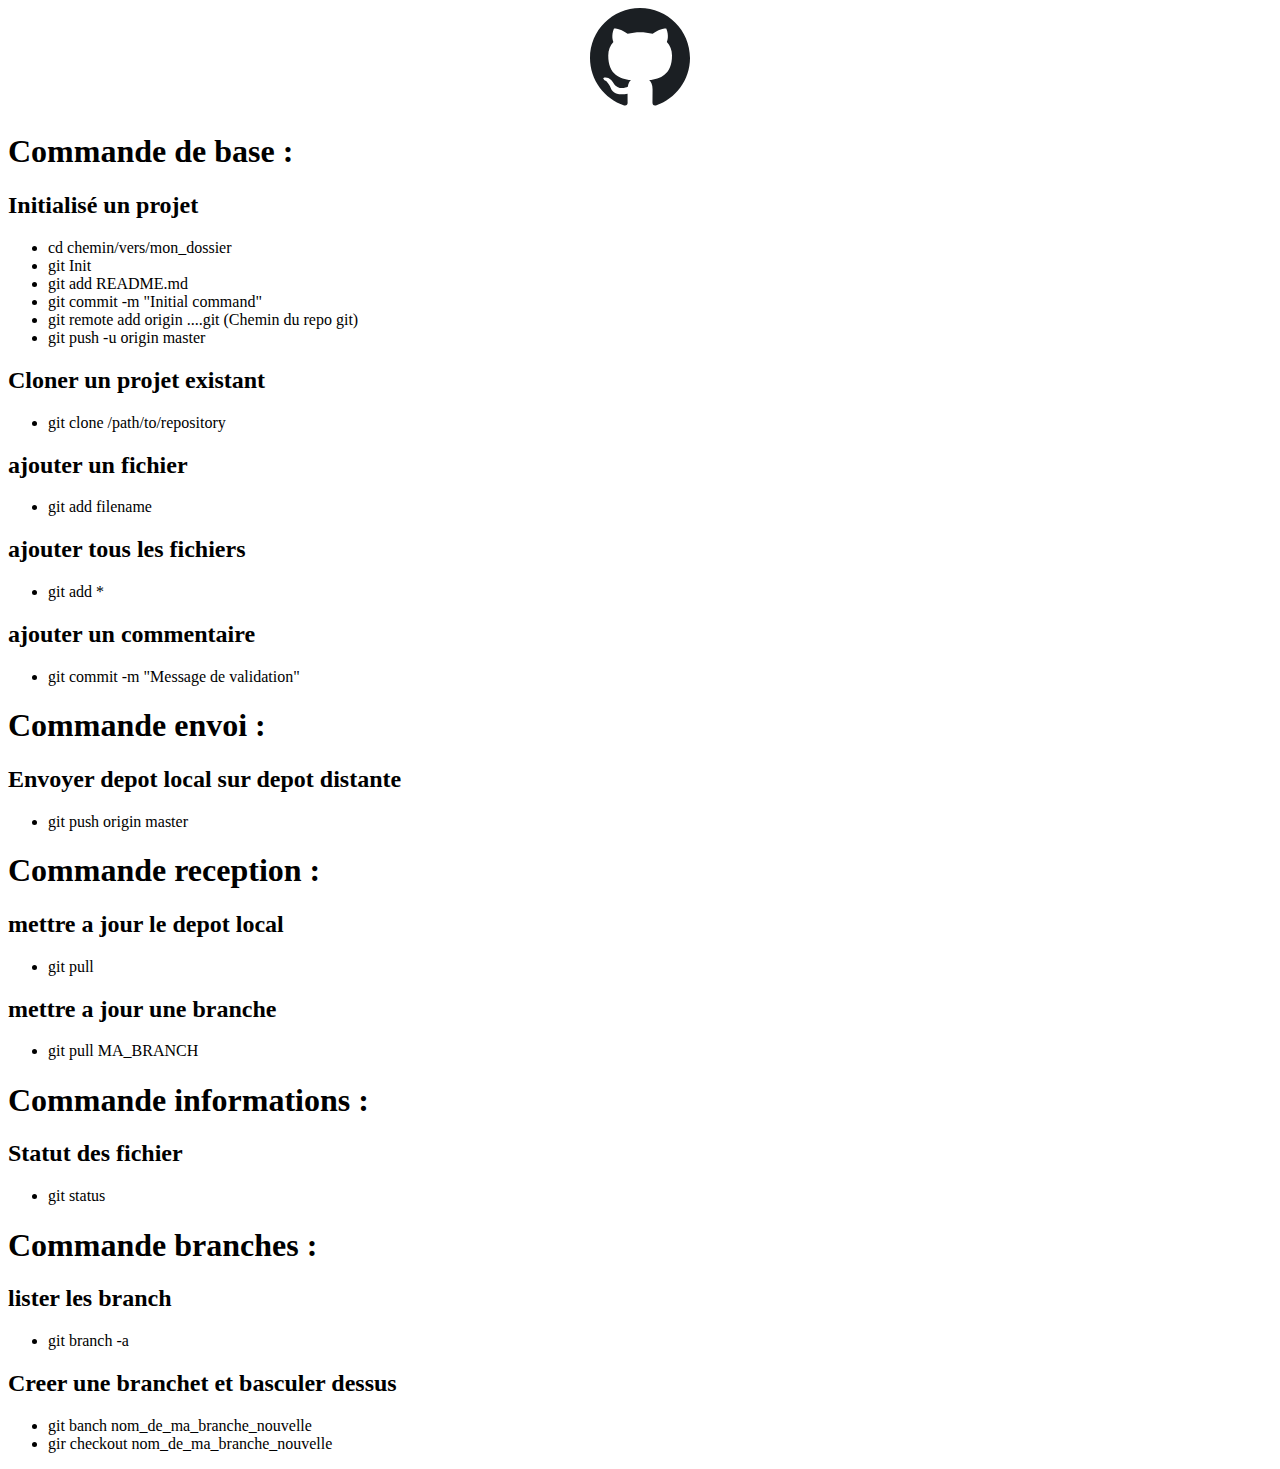
==== github.html @ a1021bde "Ajout de la page github.html" ====
<!DOCTYPE html>
<html>
	<head>
		<!-- En-tete de la page -->
		<meta charsert="utf-8 /">
		<link rel="stylesheet" href="style.css" />
		<title>Github</title>
    <div class="logo">
      <image src=images/github.svg height="100">
    </div>
	<head/>
  <body>
    <!-- Commande  de base de git hub -->
    <h1> Commande de base : </h1>

        <h2> Initialisé un projet </h2>
          <ul>
            <li>cd chemin/vers/mon_dossier</li>
            <li>  git Init</li>
            <li>  git add README.md</li>
            <li>  git commit -m "Initial command"</li>
            <li>  git remote add origin ....git (Chemin du repo git)</li>
            <li> git push -u origin master</li>
          </ul>
        <h2> Cloner un projet existant </h2>
          <ul>
              <li> git clone /path/to/repository </li>
          </ul>
        <h2> ajouter un fichier </h2>
          <ul>
              <li> git add filename </li>
          </ul>
        <h2> ajouter tous les fichiers </h2>
          <ul>
              <li> git add * </li>
          </ul>
        <h2> ajouter un commentaire </h2>
          <ul>
              <li> git commit -m "Message de validation" </li>
          </ul>

    <!-- Commande  d'envoi de git hub -->
    <h1> Commande envoi : </h1>

      <h2> Envoyer depot local sur depot distante </h2>
        <ul>
            <li> git push origin master </li>
        </ul>
    <h1> Commande reception : </h1>
      <h2> mettre a jour le depot local </h2>
            <ul>
                <li> git pull </li>
            </ul>
      <h2> mettre a jour une branche </h2>
            <ul>
                <li> git pull MA_BRANCH </li>
            </ul>

    <h1> Commande informations : </h1>
      <h2> Statut des fichier</h2>
        <ul>
          <li> git status </li>
        </ul>

    <h1> Commande branches : </h1>
    <h2> lister les branch</h2>
      <ul>
        <li> git branch -a </li>
      </ul>
    <h2> Creer une branchet et basculer dessus</h2>
      <ul>
          <li> git banch nom_de_ma_branche_nouvelle </li>
          <li> gir checkout nom_de_ma_branche_nouvelle </li>
      </ul>




  </body>
</html>
---- style.css ----
.titrePage
{
    color: black;
    text-align: center;
}

.sousTitre{
  color: blue;
  text-align: center;
}

.logo{
  text-align: center;
}
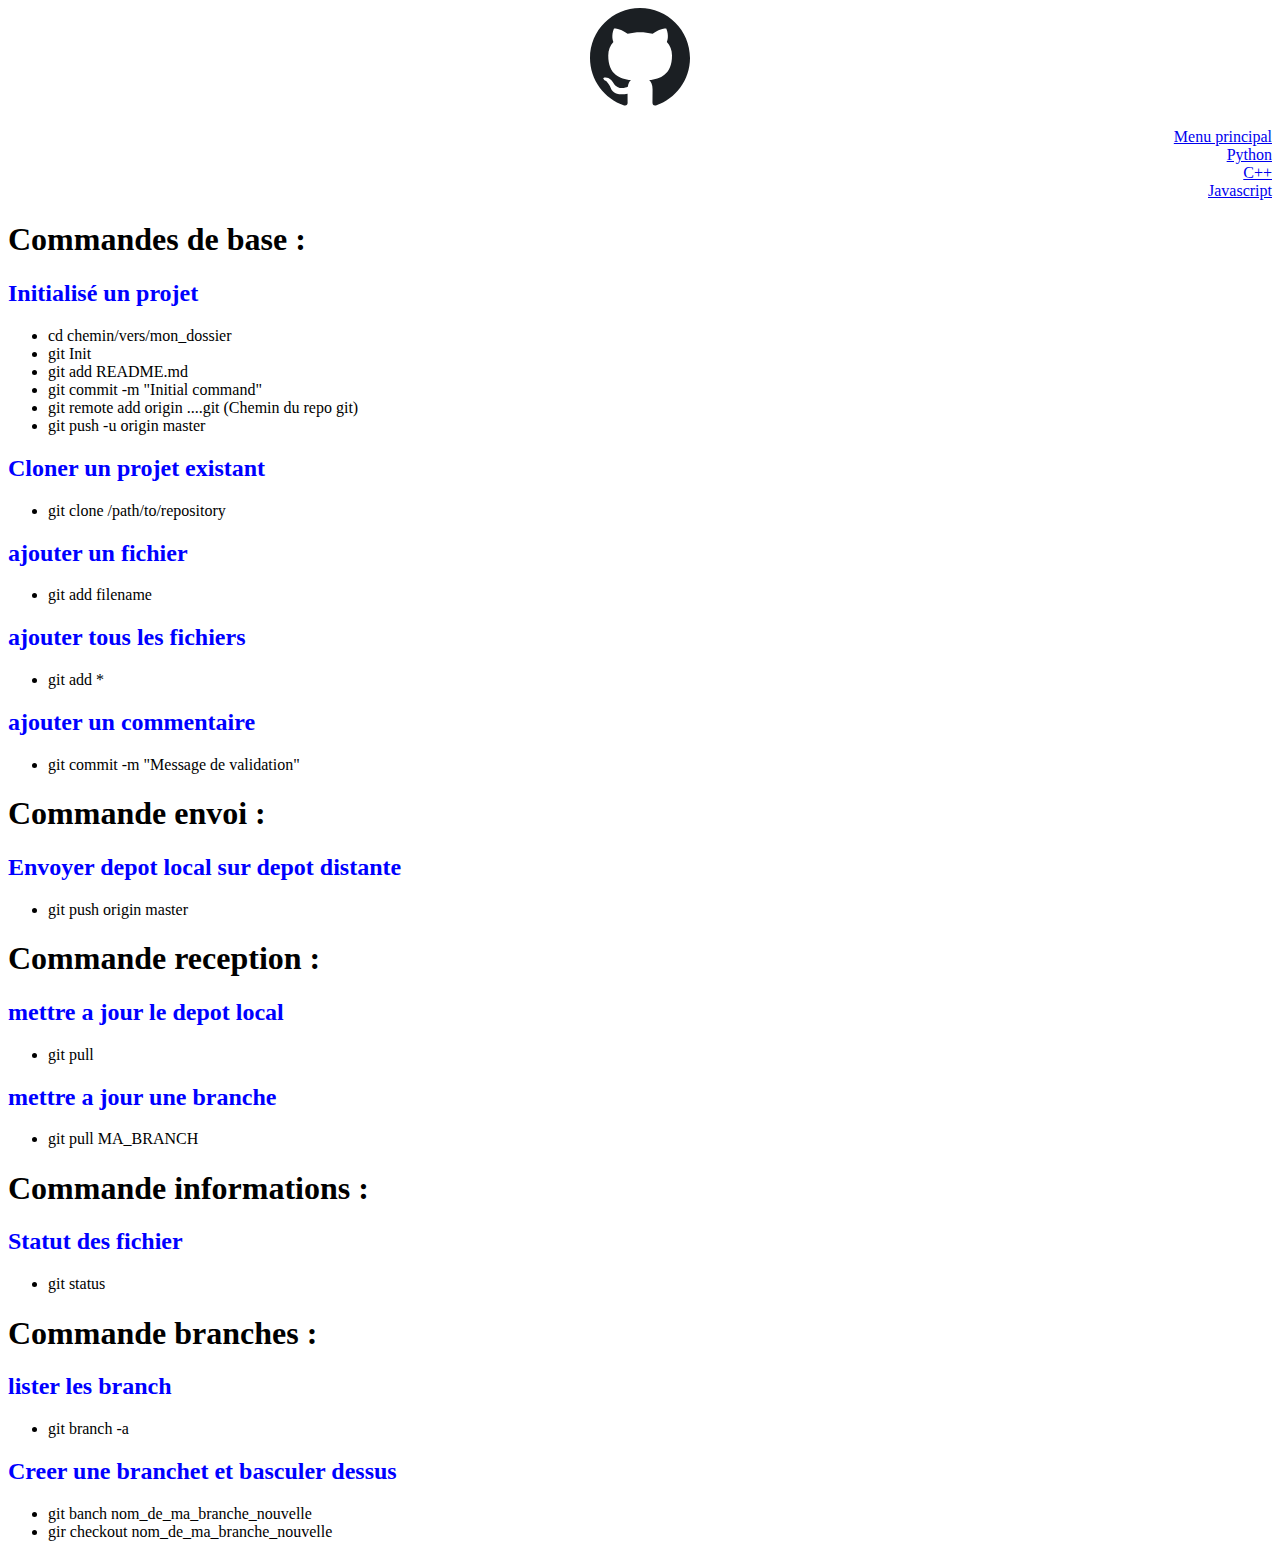
==== commit 419c2618: "Modification github.html et style.css" ====
--- a/github.html
+++ b/github.html
@@ -10,8 +10,18 @@
     </div>
 	<head/>
   <body>
+    <!-- Mini index pour la navigation -->
+    <div class="miniIndex">
+      <ul>
+        <a href="index.html"> Menu principal </a> <br>
+         <a href="python.html"> Python </a> <br>
+         <a href="cpp.html"> C++ </a> <br>
+         <a href="javascript.html"> Javascript </a>
+      </ul>
+    </div>
+
     <!-- Commande  de base de git hub -->
-    <h1> Commande de base : </h1>
+    <h1> Commandes de base : </h1>
 
         <h2> Initialisé un projet </h2>
           <ul>
--- a/style.css
+++ b/style.css
@@ -1,3 +1,8 @@
+
+h2
+{
+  color:blue;
+}
 
 .titrePage
 {
@@ -13,3 +18,22 @@
 .logo{
   text-align: center;
 }
+
+.miniIndex
+{
+  text-align: right;
+}
+
+.logoAnime{
+  text-align: center;
+  backround-color: red;
+  -webkit-animation-name: example;
+  -webkit-animation-duration: 4s;
+  animation-name: example;
+}
+
+
+@keyframes example {
+  from {backround-color: red;}
+  to {backround-color: yellow;}
+}
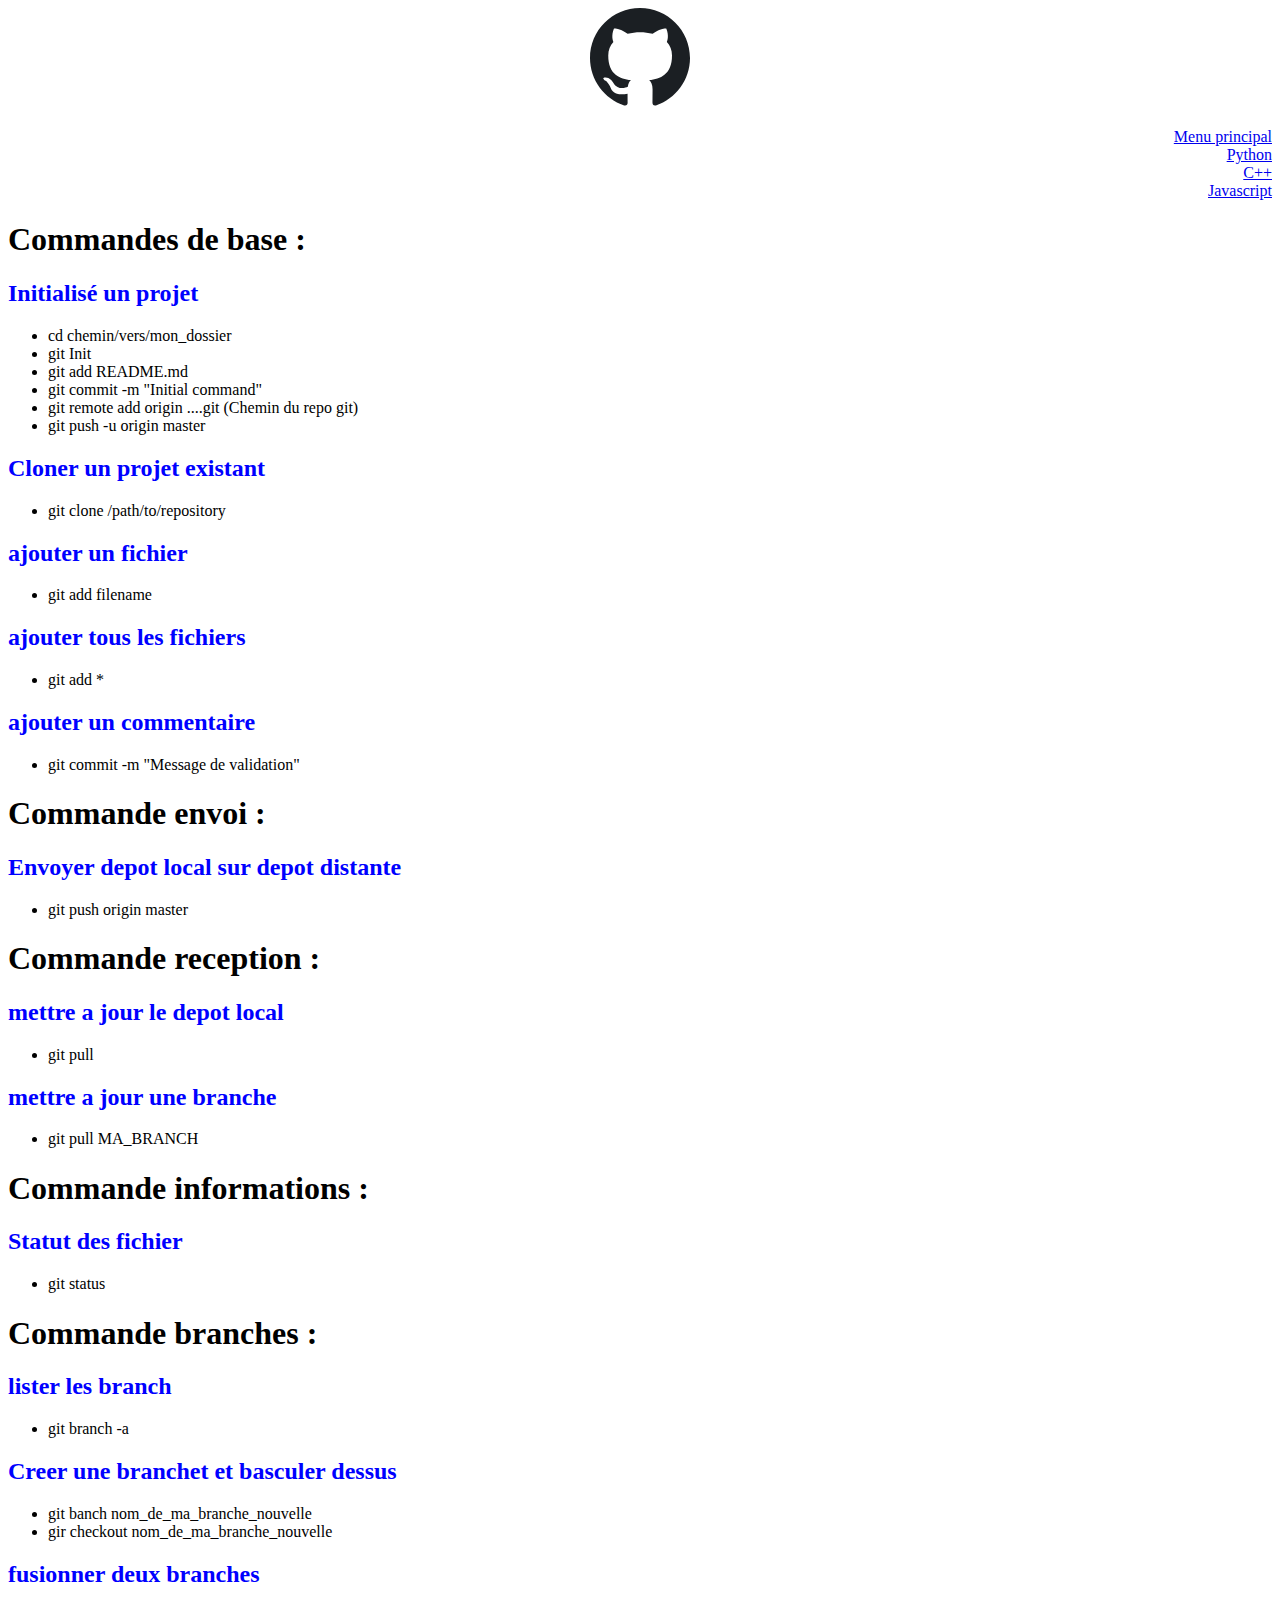
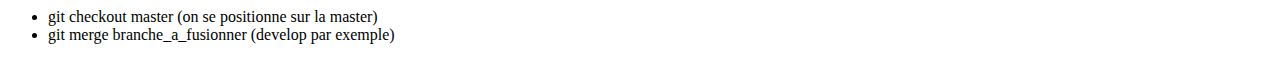
==== commit cb86bd05: "Ajout des modification de github.html" ====
--- a/github.html
+++ b/github.html
@@ -65,13 +65,13 @@
             <ul>
                 <li> git pull MA_BRANCH </li>
             </ul>
-
+		<!-- Commande  d'information -->
     <h1> Commande informations : </h1>
       <h2> Statut des fichier</h2>
         <ul>
           <li> git status </li>
         </ul>
-
+		<!-- Commande  sur les branches -->
     <h1> Commande branches : </h1>
     <h2> lister les branch</h2>
       <ul>
@@ -82,7 +82,11 @@
           <li> git banch nom_de_ma_branche_nouvelle </li>
           <li> gir checkout nom_de_ma_branche_nouvelle </li>
       </ul>
-
+		<h2> fusionner deux branches</h2>
+			<ul>
+				<li> git checkout master (on se positionne sur la master) </li>
+				<li> git merge branche_a_fusionner (develop par exemple) </li>
+			</ul>
 
 
 
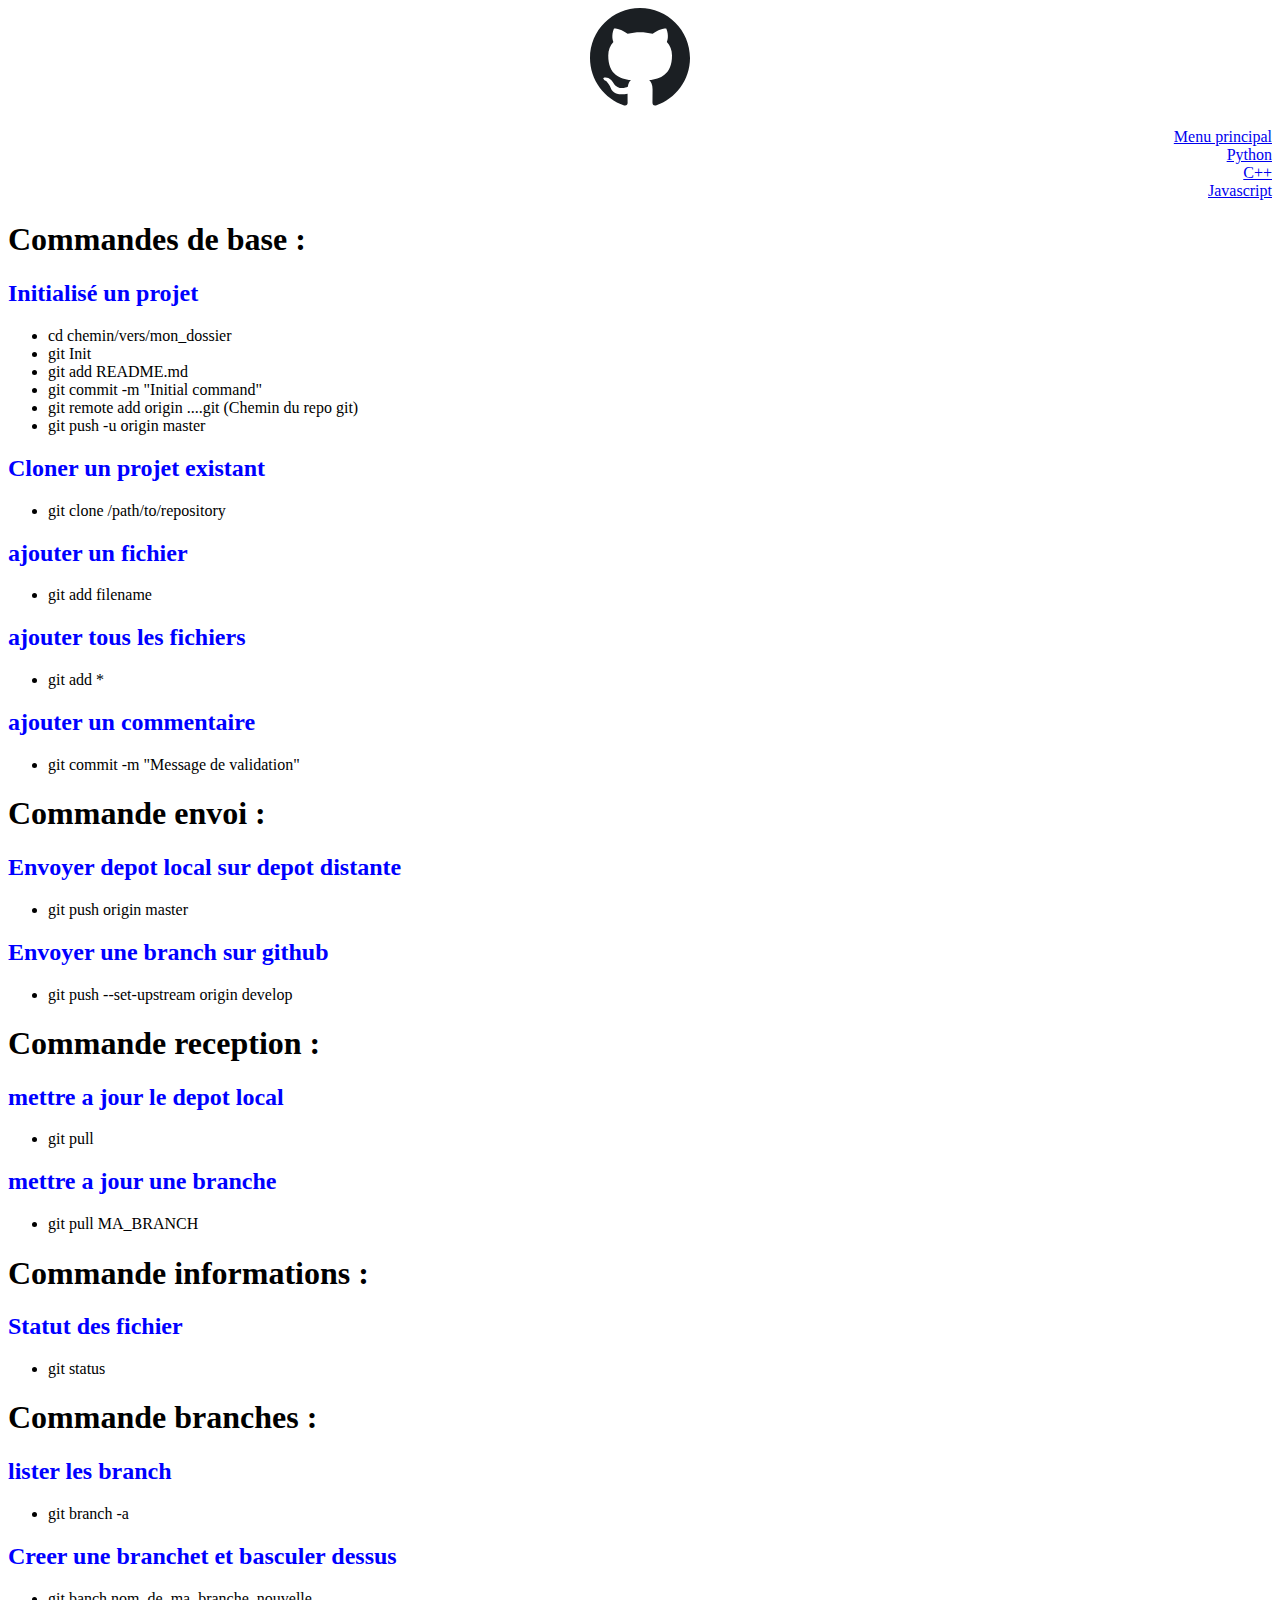
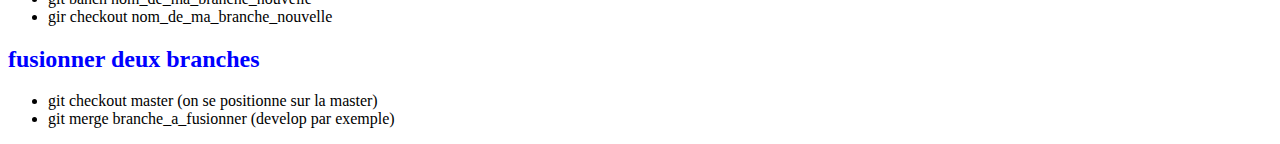
==== commit 99270f6a: "Modification du fichier github" ====
--- a/github.html
+++ b/github.html
@@ -56,6 +56,10 @@
         <ul>
             <li> git push origin master </li>
         </ul>
+			<h2> Envoyer une branch sur github </h2>
+	       <ul>
+	          <li>git push --set-upstream origin develop </li>
+	       </ul>
     <h1> Commande reception : </h1>
       <h2> mettre a jour le depot local </h2>
             <ul>
